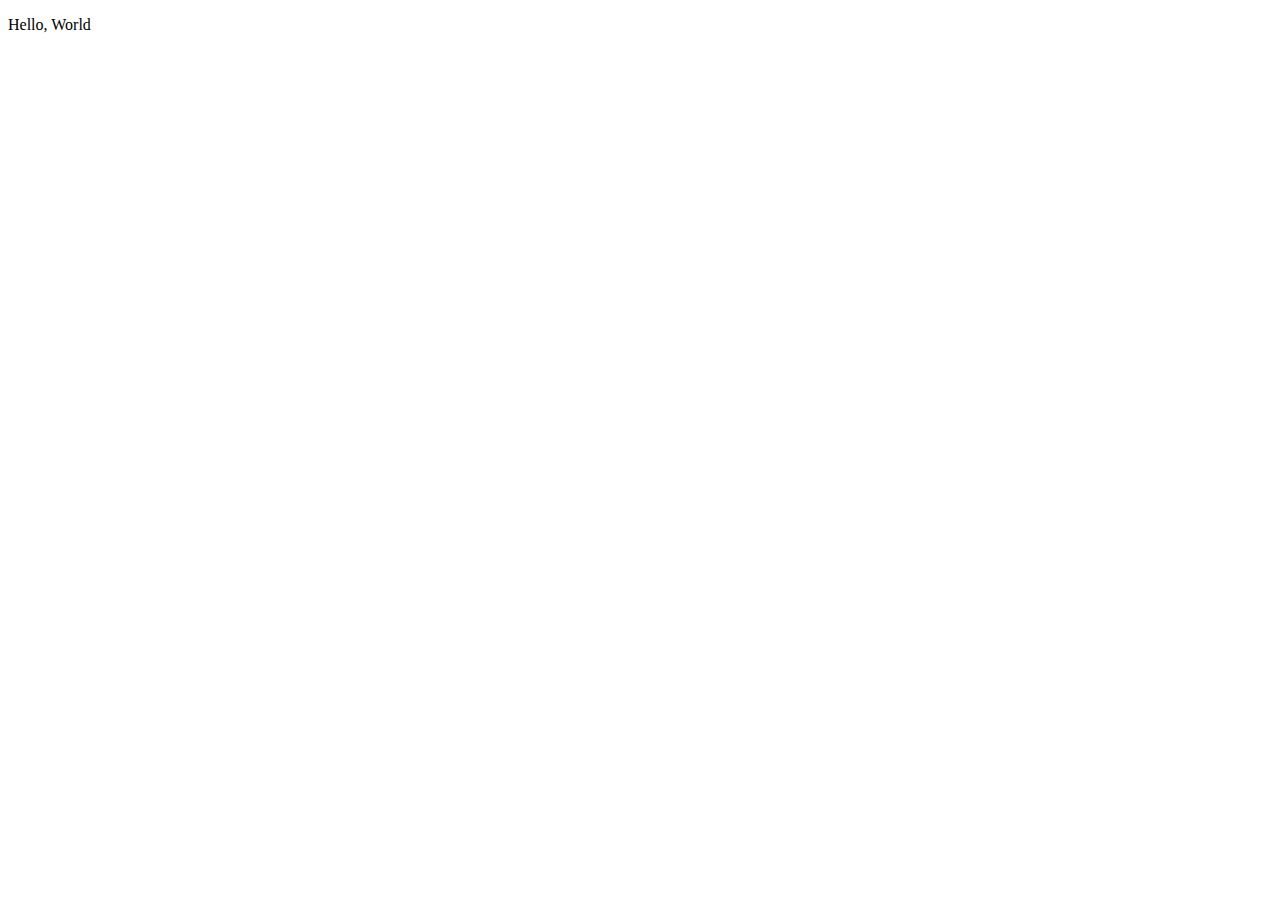
==== index.html @ dfb92616 "Initial commit" ====
<!DOCTYPE html>
<html lang="en">
  <head>
    <meta charset="UTF-8" />
    <link rel="icon" type="image/svg+xml" href="favicon.svg" />
    <meta name="viewport" content="width=device-width, initial-scale=1.0" />
    <title>My App</title>
  </head>
  <body>
    <p>Hello, World</p>
    <script type="module" src="/src/main.ts"></script>
  </body>
</html>
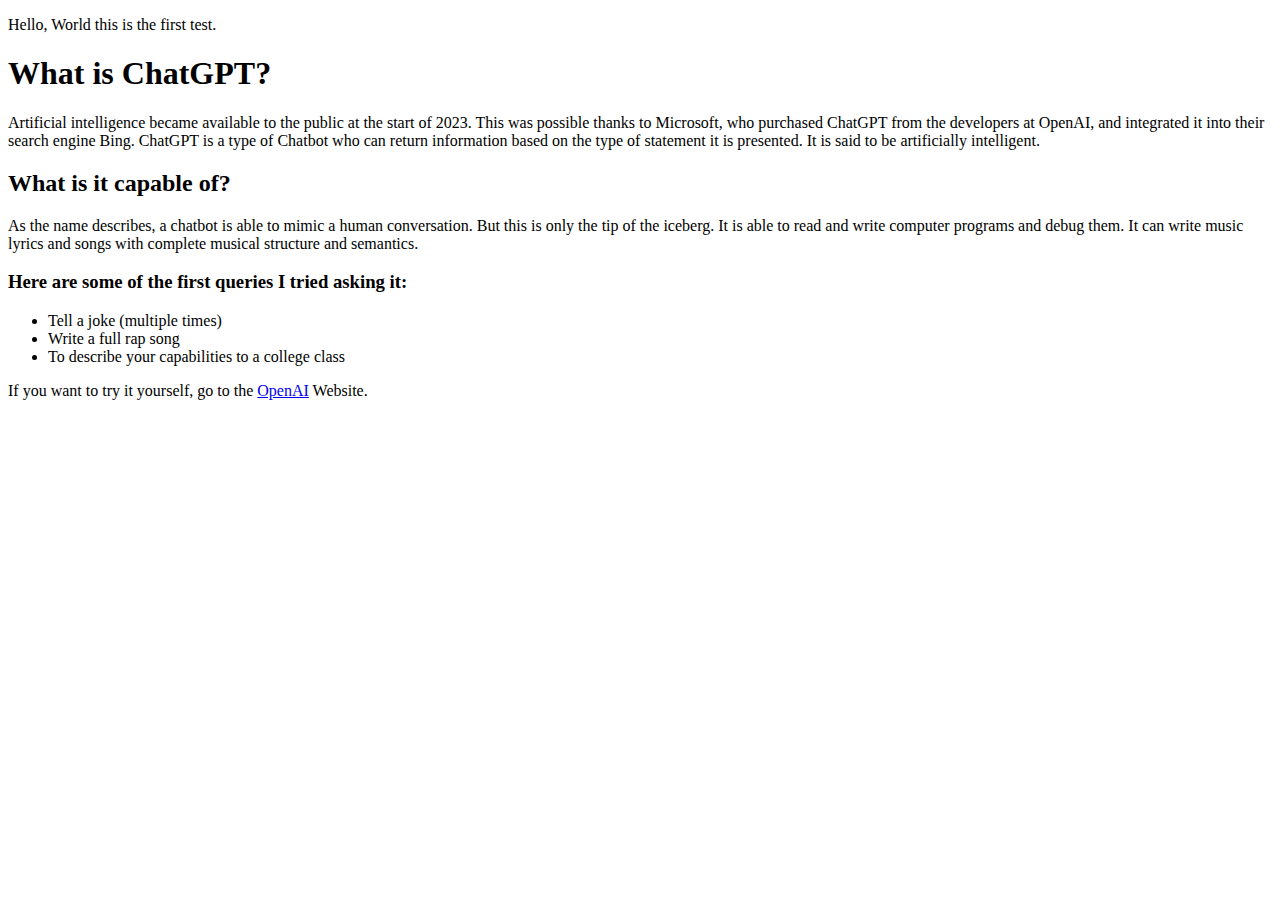
==== commit b4fda363: "Added a hyperlink to another website." ====
--- a/index.html
+++ b/index.html
@@ -7,7 +7,35 @@
     <title>My App</title>
   </head>
   <body>
-    <p>Hello, World</p>
+    <p>Hello, World this is the first test.</p>
+    <h1>What is ChatGPT?</h1>
+    <p>
+      Artificial intelligence became available to the public at the start of
+      2023. This was possible thanks to Microsoft, who purchased ChatGPT from
+      the developers at OpenAI, and integrated it into their search engine Bing.
+      ChatGPT is a type of Chatbot who can return information based on the type
+      of statement it is presented. It is said to be artificially intelligent.
+    </p>
+    <h2>What is it capable of?</h2>
+    <p>
+      As the name describes, a chatbot is able to mimic a human conversation.
+      But this is only the tip of the iceberg. It is able to read and write
+      computer programs and debug them. It can write music lyrics and songs with
+      complete musical structure and semantics.
+    </p>
+    <h3>Here are some of the first queries I tried asking it:</h3>
+    <ul>
+      <li>Tell a joke (multiple times)</li>
+      <li>Write a full rap song</li>
+      <li>To describe your capabilities to a college class</li>
+    </ul>
+
+    <p>
+      If you want to try it yourself, go to the
+      <a href="https://chat.openai.com" title="ChatGPT link"> OpenAI</a>
+      Website.
+    </p>
+
     <script type="module" src="/src/main.ts"></script>
   </body>
 </html>
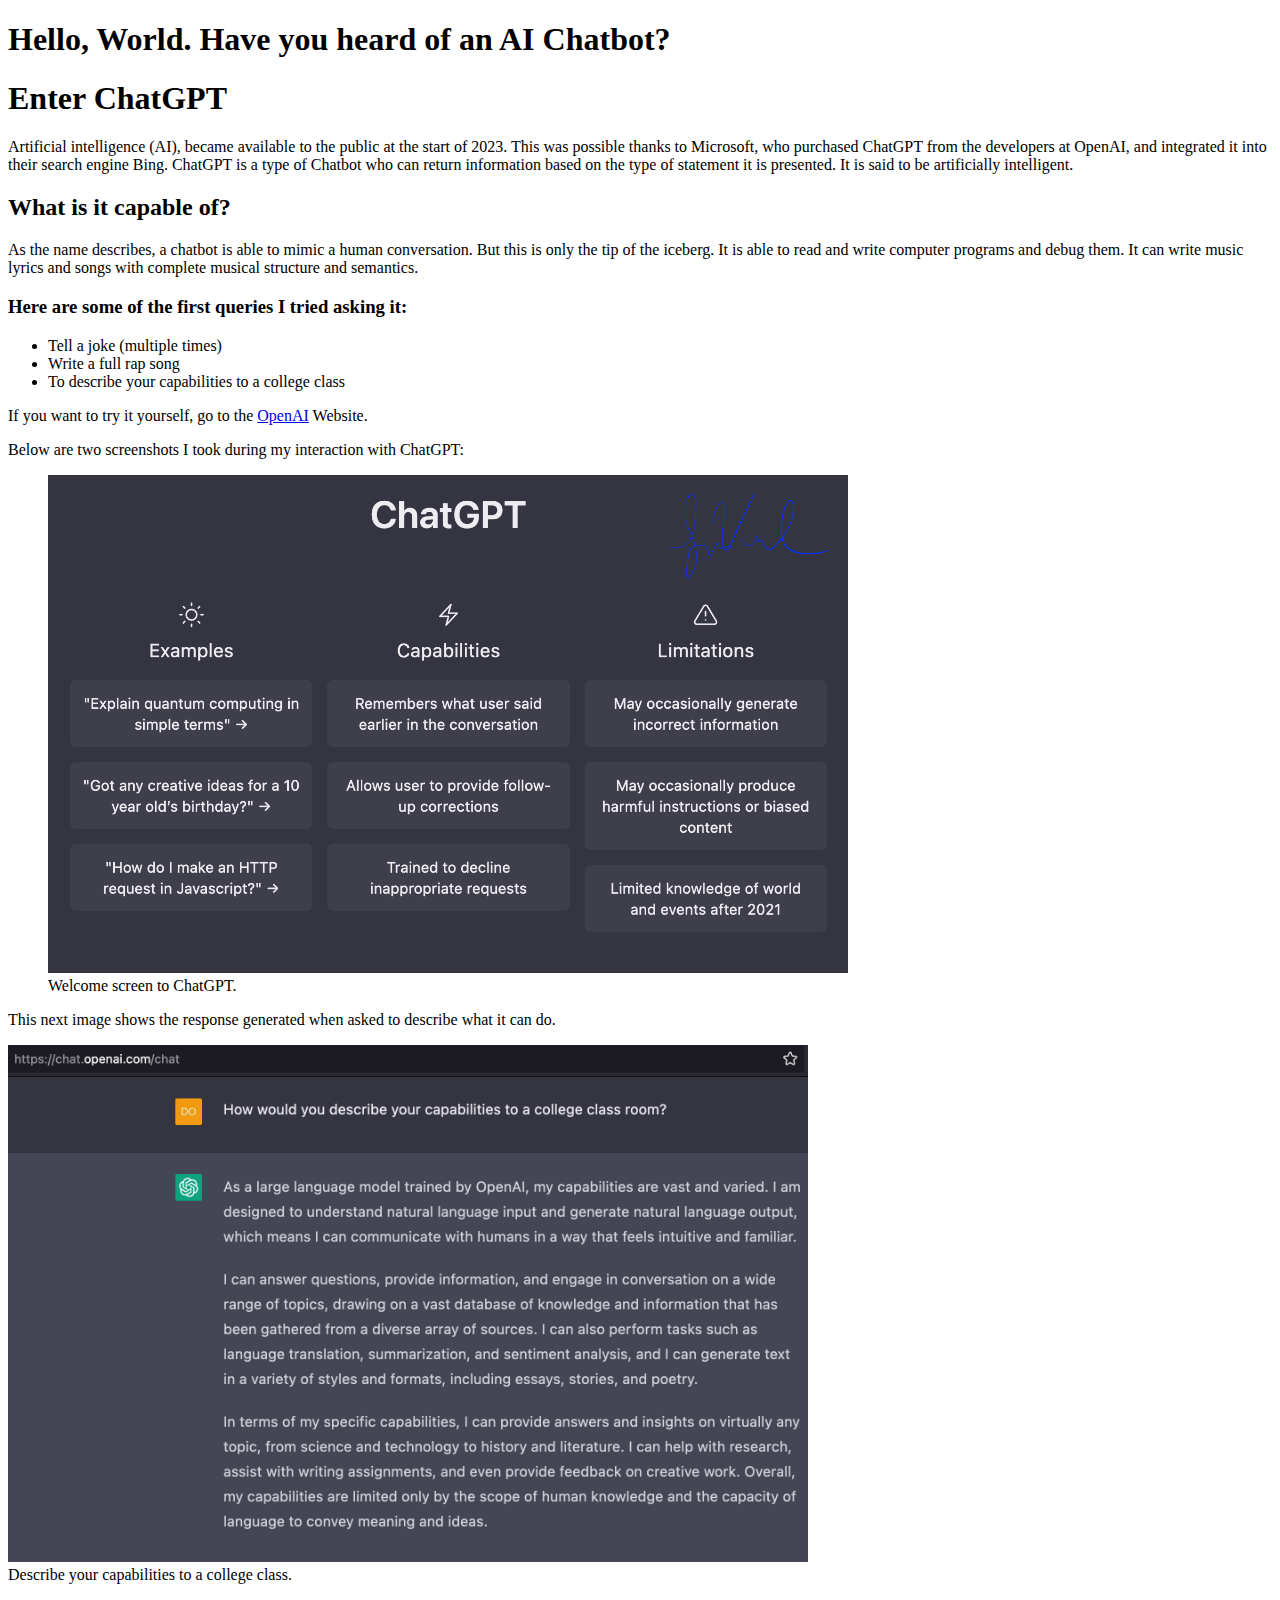
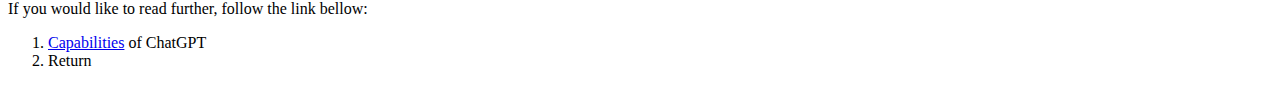
==== commit 9c7a4942: "Added two images, and create a second html page with a link in between.<a> element." ====
--- a/index.html
+++ b/index.html
@@ -7,11 +7,11 @@
     <title>My App</title>
   </head>
   <body>
-    <p>Hello, World this is the first test.</p>
-    <h1>What is ChatGPT?</h1>
+    <h1>Hello, World. Have you heard of an AI Chatbot?</h1>
+    <h1>Enter ChatGPT</h1>
     <p>
-      Artificial intelligence became available to the public at the start of
-      2023. This was possible thanks to Microsoft, who purchased ChatGPT from
+      Artificial intelligence (AI), became available to the public at the start
+      of 2023. This was possible thanks to Microsoft, who purchased ChatGPT from
       the developers at OpenAI, and integrated it into their search engine Bing.
       ChatGPT is a type of Chatbot who can return information based on the type
       of statement it is presented. It is said to be artificially intelligent.
@@ -36,6 +36,38 @@
       Website.
     </p>
 
+    <p>Below are two screenshots I took during my interaction with ChatGPT:</p>
+
+    <figure>
+      <img
+        src="images/welcomeScreen.png"
+        alt="Welcome Page to the chatbot"
+        width="800"
+      />
+
+      <figcaption>Welcome screen to ChatGPT.</figcaption>
+    </figure>
+
+    <p>
+      This next image shows the response generated when asked to describe what
+      it can do.
+    </p>
+    <figure2>
+      <img
+        src="images/capabilities.png"
+        alt="Image showing the question presented to the chatbot"
+        width="800"
+      />
+
+      <figcaption>Describe your capabilities to a college class.</figcaption>
+    </figure2>
+
+    <p>If you would like to read further, follow the link bellow:</p>
+    <ol>
+      <li><a href="index2.html">Capabilities</a> of ChatGPT</li>
+      <li>Return</li>
+    </ol>
+
     <script type="module" src="/src/main.ts"></script>
   </body>
 </html>
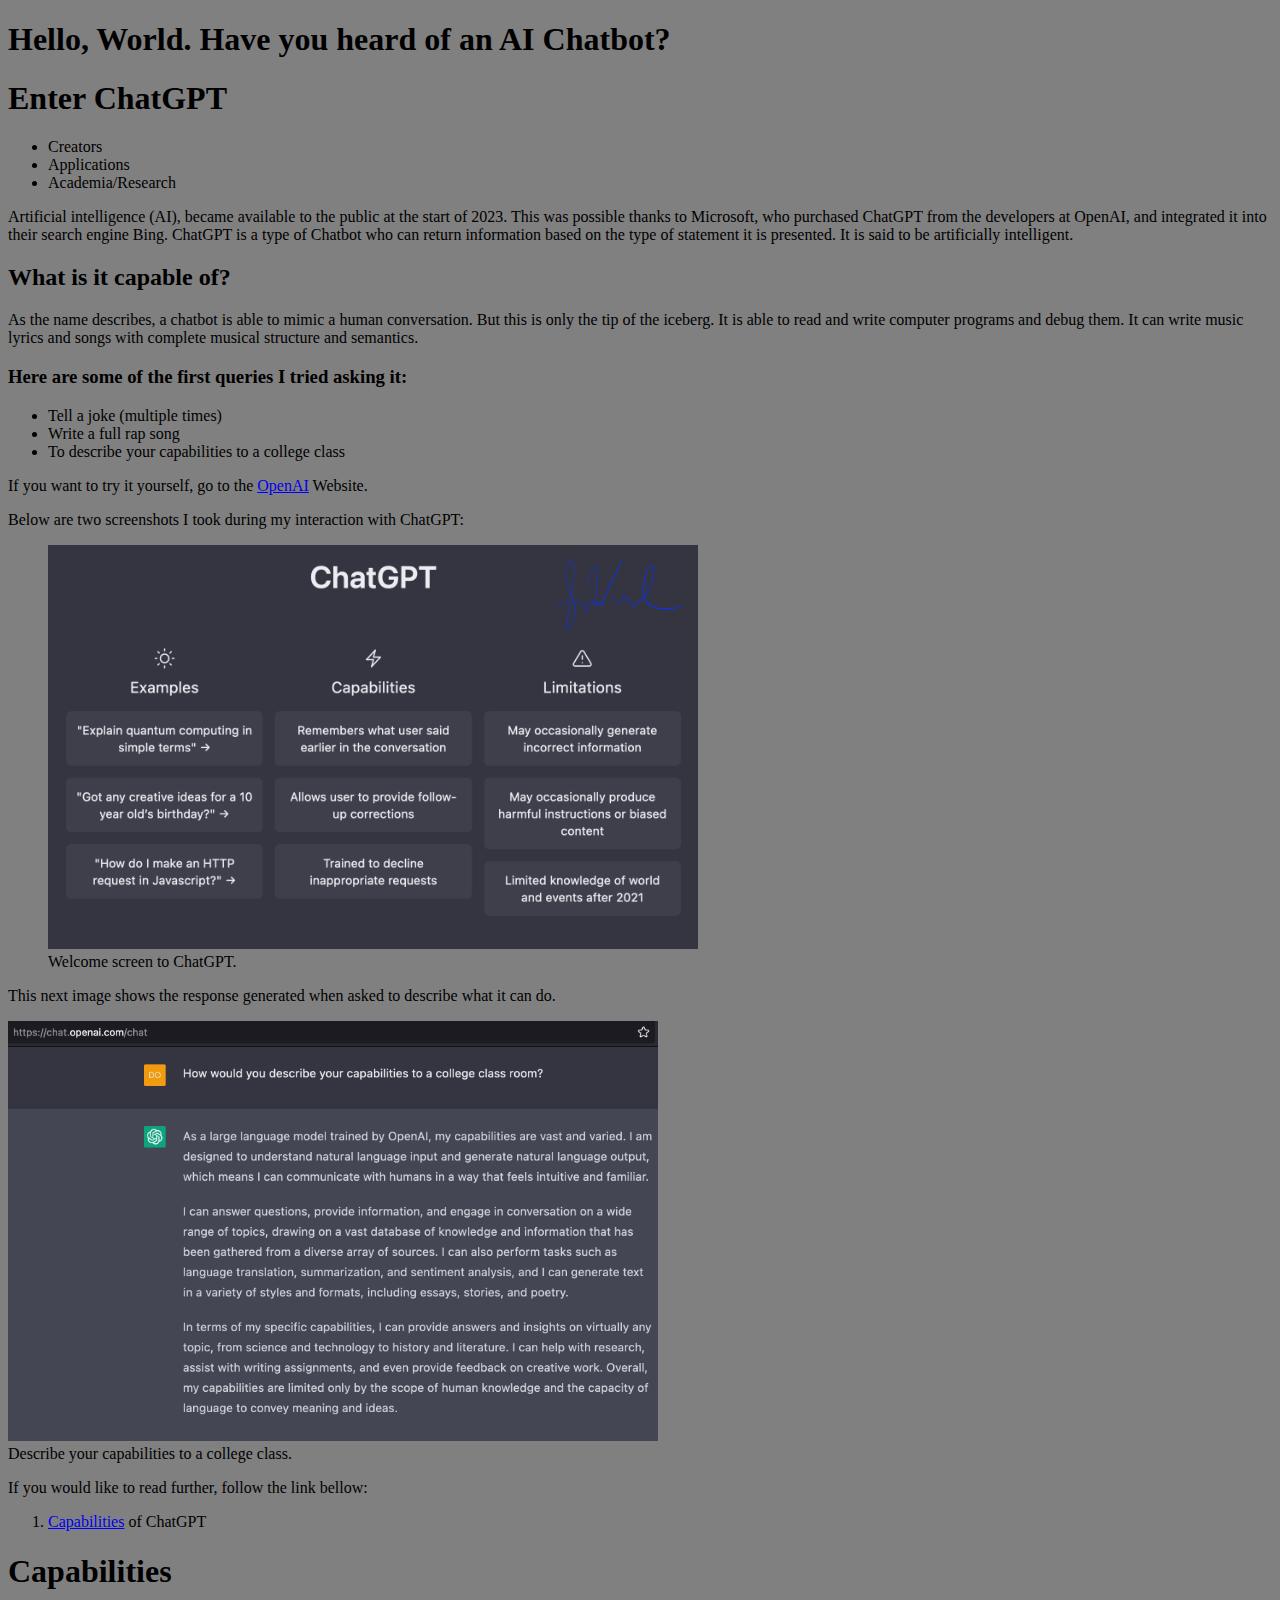
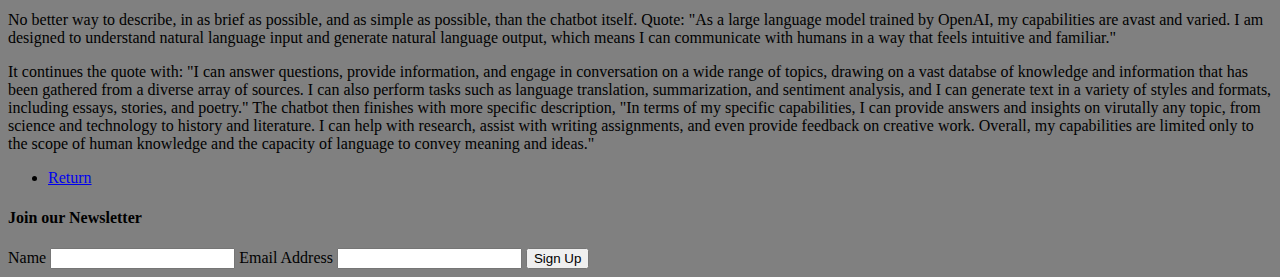
==== commit fbc8f79c: "Reorganized the content." ====
--- a/index.html
+++ b/index.html
@@ -6,9 +6,19 @@
     <meta name="viewport" content="width=device-width, initial-scale=1.0" />
     <title>My App</title>
   </head>
-  <body>
-    <h1>Hello, World. Have you heard of an AI Chatbot?</h1>
-    <h1>Enter ChatGPT</h1>
+
+  <body style="background-color: grey">
+    <header>
+      <h1>Hello, World. Have you heard of an AI Chatbot?</h1>
+      <h1>Enter ChatGPT</h1>
+      <nav>
+        <ul>
+          <li>Creators</li>
+          <li>Applications</li>
+          <li>Academia/Research</li>
+        </ul>
+      </nav>
+    </header>
     <p>
       Artificial intelligence (AI), became available to the public at the start
       of 2023. This was possible thanks to Microsoft, who purchased ChatGPT from
@@ -42,7 +52,7 @@
       <img
         src="images/welcomeScreen.png"
         alt="Welcome Page to the chatbot"
-        width="800"
+        width="650"
       />
 
       <figcaption>Welcome screen to ChatGPT.</figcaption>
@@ -56,7 +66,7 @@
       <img
         src="images/capabilities.png"
         alt="Image showing the question presented to the chatbot"
-        width="800"
+        width="650"
       />
 
       <figcaption>Describe your capabilities to a college class.</figcaption>
@@ -65,8 +75,47 @@
     <p>If you would like to read further, follow the link bellow:</p>
     <ol>
       <li><a href="index2.html">Capabilities</a> of ChatGPT</li>
-      <li>Return</li>
     </ol>
+
+    <h1>Capabilities</h1>
+    <p>
+      No better way to describe, in as brief as possible, and as simple as
+      possible, than the chatbot itself. Quote: "As a large language model
+      trained by OpenAI, my capabilities are avast and varied. I am designed to
+      understand natural language input and generate natural language output,
+      which means I can communicate with humans in a way that feels intuitive
+      and familiar."
+    </p>
+    <p2>
+      It continues the quote with: "I can answer questions, provide information,
+      and engage in conversation on a wide range of topics, drawing on a vast
+      databse of knowledge and information that has been gathered from a diverse
+      array of sources. I can also perform tasks such as language translation,
+      summarization, and sentiment analysis, and I can generate text in a
+      variety of styles and formats, including essays, stories, and poetry."</p2
+    >
+    <p3
+      >The chatbot then finishes with more specific description, "In terms of my
+      specific capabilities, I can provide answers and insights on virutally any
+      topic, from science and technology to history and literature. I can help
+      with research, assist with writing assignments, and even provide feedback
+      on creative work. Overall, my capabilities are limited only to the scope
+      of human knowledge and the capacity of language to convey meaning and
+      ideas."</p3
+    >
+
+    <ul>
+      <li><a href="index.html">Return</a></li>
+    </ul>
+
+    <footer>
+      <h4>Join our Newsletter</h4>
+      Name
+      <input type="text" name="full-name" />
+      Email Address
+      <input type="e-mail" name="email-address" />
+      <input type="submit" value="Sign Up" />
+    </footer>
 
     <script type="module" src="/src/main.ts"></script>
   </body>
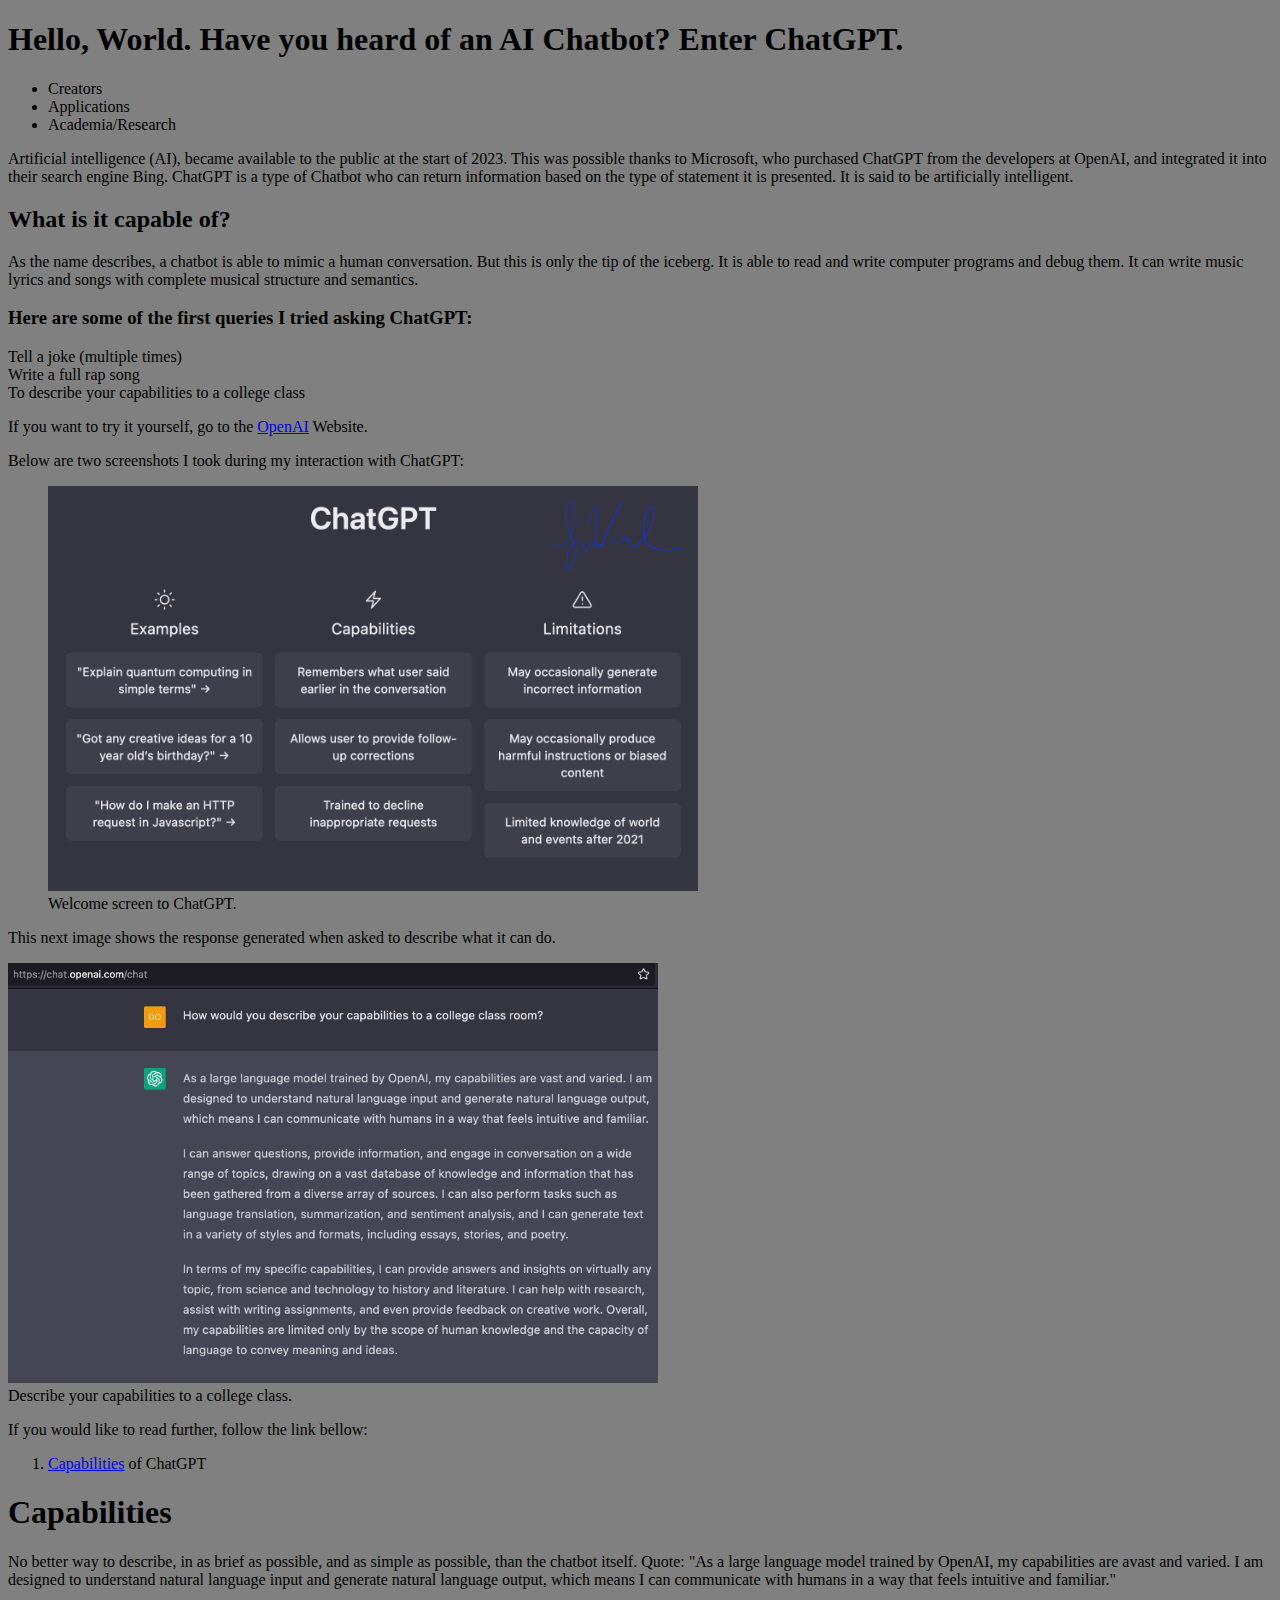
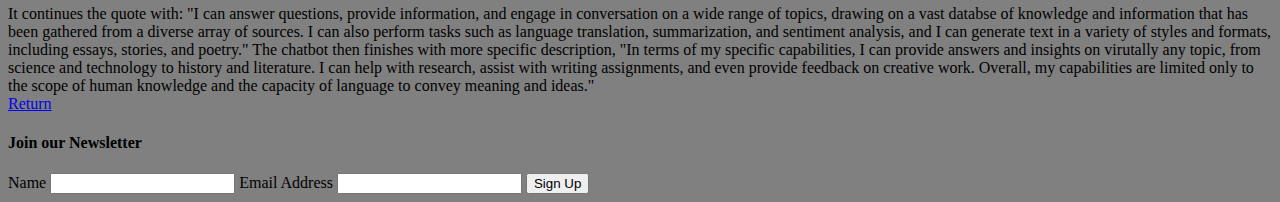
==== commit c262d590: "Working" ====
--- a/index.html
+++ b/index.html
@@ -9,8 +9,8 @@
 
   <body style="background-color: grey">
     <header>
-      <h1>Hello, World. Have you heard of an AI Chatbot?</h1>
-      <h1>Enter ChatGPT</h1>
+      <h1>Hello, World. Have you heard of an AI Chatbot? Enter ChatGPT.</h1>
+
       <nav>
         <ul>
           <li>Creators</li>
@@ -19,26 +19,27 @@
         </ul>
       </nav>
     </header>
-    <p>
+
+    <p1>
       Artificial intelligence (AI), became available to the public at the start
       of 2023. This was possible thanks to Microsoft, who purchased ChatGPT from
       the developers at OpenAI, and integrated it into their search engine Bing.
       ChatGPT is a type of Chatbot who can return information based on the type
       of statement it is presented. It is said to be artificially intelligent.
-    </p>
+    </p1>
     <h2>What is it capable of?</h2>
-    <p>
+    <p2>
       As the name describes, a chatbot is able to mimic a human conversation.
       But this is only the tip of the iceberg. It is able to read and write
       computer programs and debug them. It can write music lyrics and songs with
       complete musical structure and semantics.
-    </p>
-    <h3>Here are some of the first queries I tried asking it:</h3>
-    <ul>
+    </p2>
+    <h3>Here are some of the first queries I tried asking ChatGPT:</h3>
+    <ul2>
       <li>Tell a joke (multiple times)</li>
       <li>Write a full rap song</li>
       <li>To describe your capabilities to a college class</li>
-    </ul>
+    </ul2>
 
     <p>
       If you want to try it yourself, go to the
@@ -104,9 +105,9 @@
       ideas."</p3
     >
 
-    <ul>
+    <ul3>
       <li><a href="index.html">Return</a></li>
-    </ul>
+    </ul3>
 
     <footer>
       <h4>Join our Newsletter</h4>
